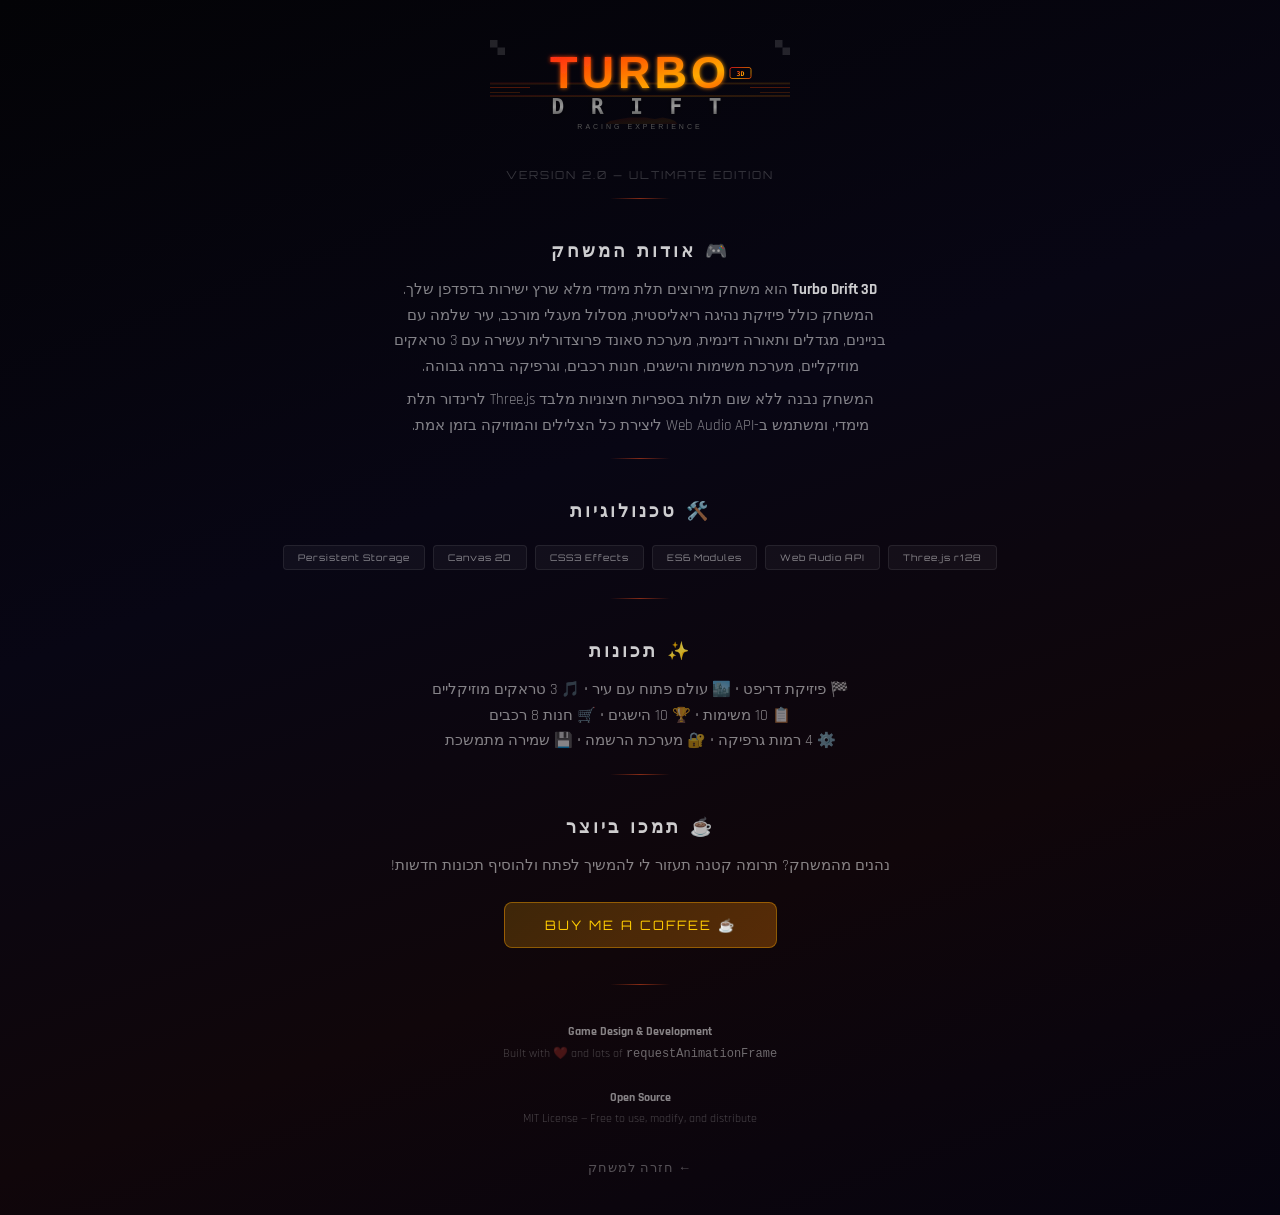
==== about.html @ 41822537 "Add files via upload" ====
<!DOCTYPE html>
<html lang="he" dir="rtl">
<head>
<meta charset="UTF-8">
<meta name="viewport" content="width=device-width, initial-scale=1.0">
<title>About — TURBO DRIFT 3D</title>
<link rel="icon" href="data:image/svg+xml,<svg xmlns='http://www.w3.org/2000/svg' viewBox='0 0 100 100'><text y='.9em' font-size='90'>🏎️</text></svg>">
<style>
@import url('https://fonts.googleapis.com/css2?family=Orbitron:wght@400;700;900&family=Rajdhani:wght@300;500;700&family=Bebas+Neue&display=swap');
*{margin:0;padding:0;box-sizing:border-box}
body{min-height:100vh;background:linear-gradient(160deg,#030306,#080614 40%,#10060a 70%,#060410);color:#fff;font-family:'Rajdhani',sans-serif;display:flex;flex-direction:column;align-items:center;padding:40px 20px}
.logo{width:300px;margin-bottom:20px}
h2{font-family:'Orbitron',monospace;font-size:18px;color:rgba(255,255,255,.8);letter-spacing:3px;margin:24px 0 12px;text-align:center}
.divider{width:60px;height:1px;background:linear-gradient(90deg,transparent,rgba(255,80,30,.5),transparent);margin:16px auto}
p{max-width:500px;text-align:center;color:rgba(255,255,255,.5);line-height:1.7;font-size:15px;margin:4px 0}
.version{font-family:'Orbitron',monospace;font-size:11px;color:rgba(255,255,255,.2);letter-spacing:2px;margin-top:8px}
.tech{display:flex;gap:8px;flex-wrap:wrap;justify-content:center;margin:12px 0}
.tech span{font-family:'Orbitron',monospace;font-size:9px;padding:6px 14px;background:rgba(255,255,255,.04);border:1px solid rgba(255,255,255,.08);border-radius:4px;color:rgba(255,255,255,.5);letter-spacing:1px}
.donate-btn{display:inline-block;margin:20px 0;padding:14px 40px;font-family:'Orbitron',monospace;font-size:13px;letter-spacing:2px;background:linear-gradient(135deg,rgba(255,170,0,.2),rgba(255,130,0,.3));color:#ffcc00;border:1px solid rgba(255,170,0,.4);border-radius:8px;text-decoration:none;transition:all .3s;text-transform:uppercase}
.donate-btn:hover{box-shadow:0 0 30px rgba(255,170,0,.2);background:linear-gradient(135deg,rgba(255,170,0,.3),rgba(255,130,0,.45))}
.back{margin-top:30px;font-size:13px;color:rgba(255,255,255,.3);text-decoration:none;letter-spacing:1px}
.back:hover{color:rgba(255,255,255,.7)}
.credits{margin-top:20px;text-align:center;color:rgba(255,255,255,.25);font-size:12px;line-height:1.8}
.credits strong{color:rgba(255,255,255,.5)}
</style>
</head>
<body>

<img src="assets/logo.svg" class="logo" alt="Turbo Drift 3D">
<div class="version">VERSION 2.0 — ULTIMATE EDITION</div>

<div class="divider"></div>

<h2>🎮 אודות המשחק</h2>
<p>
  <strong style="color:rgba(255,255,255,.8)">Turbo Drift 3D</strong> הוא משחק מירוצים תלת מימדי מלא שרץ ישירות בדפדפן שלך.
  המשחק כולל פיזיקת נהיגה ריאליסטית, מסלול מעגלי מורכב, עיר שלמה עם בניינים, מגדלים ותאורה דינמית,
  מערכת סאונד פרוצדורלית עשירה עם 3 טראקים מוזיקליים, מערכת משימות והישגים, חנות רכבים, וגרפיקה ברמה גבוהה.
</p>
<p>
  המשחק נבנה ללא שום תלות בספריות חיצוניות מלבד Three.js לרינדור תלת מימדי,
  ומשתמש ב-Web Audio API ליצירת כל הצלילים והמוזיקה בזמן אמת.
</p>

<div class="divider"></div>

<h2>🛠️ טכנולוגיות</h2>
<div class="tech">
  <span>Three.js r128</span>
  <span>Web Audio API</span>
  <span>ES6 Modules</span>
  <span>CSS3 Effects</span>
  <span>Canvas 2D</span>
  <span>Persistent Storage</span>
</div>

<div class="divider"></div>

<h2>✨ תכונות</h2>
<p>
  🏁 פיזיקת דריפט • 🏙️ עולם פתוח עם עיר • 🎵 3 טראקים מוזיקליים<br>
  📋 10 משימות • 🏆 10 הישגים • 🛒 חנות 8 רכבים<br>
  ⚙️ 4 רמות גרפיקה • 🔐 מערכת הרשמה • 💾 שמירה מתמשכת
</p>

<div class="divider"></div>

<h2>☕ תמכו ביוצר</h2>
<p>נהנים מהמשחק? תרומה קטנה תעזור לי להמשיך לפתח ולהוסיף תכונות חדשות!</p>
<a href="https://buymeacoffee.com" target="_blank" class="donate-btn">☕ BUY ME A COFFEE</a>

<div class="divider"></div>

<div class="credits">
  <strong>Game Design & Development</strong><br>
  Built with ❤️ and lots of <code style="color:rgba(255,255,255,.4)">requestAnimationFrame</code><br><br>
  <strong>Open Source</strong><br>
  MIT License — Free to use, modify, and distribute
</div>

<a href="index.html" class="back">← חזרה למשחק</a>

</body>
</html>
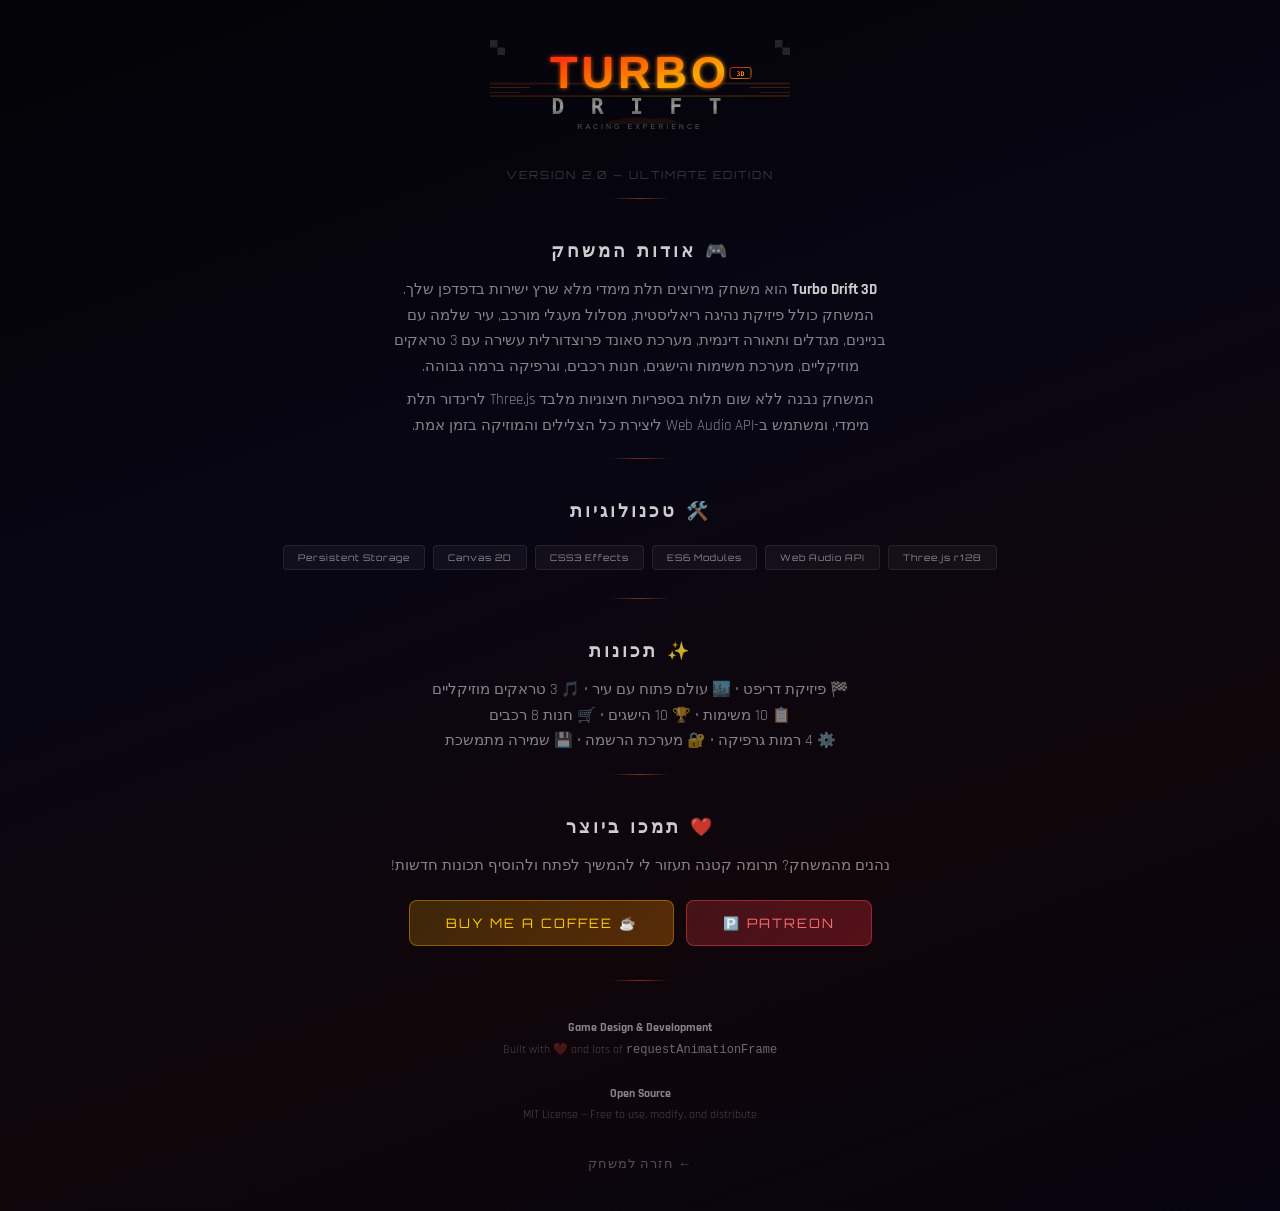
==== commit ffb01068: "v3: championship, smarter AI, visual juice, driving settings, Patreon New features: - Championship m" ====
--- a/about.html
+++ b/about.html
@@ -16,8 +16,11 @@
 .version{font-family:'Orbitron',monospace;font-size:11px;color:rgba(255,255,255,.2);letter-spacing:2px;margin-top:8px}
 .tech{display:flex;gap:8px;flex-wrap:wrap;justify-content:center;margin:12px 0}
 .tech span{font-family:'Orbitron',monospace;font-size:9px;padding:6px 14px;background:rgba(255,255,255,.04);border:1px solid rgba(255,255,255,.08);border-radius:4px;color:rgba(255,255,255,.5);letter-spacing:1px}
-.donate-btn{display:inline-block;margin:20px 0;padding:14px 40px;font-family:'Orbitron',monospace;font-size:13px;letter-spacing:2px;background:linear-gradient(135deg,rgba(255,170,0,.2),rgba(255,130,0,.3));color:#ffcc00;border:1px solid rgba(255,170,0,.4);border-radius:8px;text-decoration:none;transition:all .3s;text-transform:uppercase}
+.donate-row{display:flex;gap:12px;flex-wrap:wrap;justify-content:center;margin:18px 0}
+.donate-btn{display:inline-block;padding:14px 36px;font-family:'Orbitron',monospace;font-size:13px;letter-spacing:2px;background:linear-gradient(135deg,rgba(255,170,0,.2),rgba(255,130,0,.3));color:#ffcc00;border:1px solid rgba(255,170,0,.4);border-radius:8px;text-decoration:none;transition:all .3s;text-transform:uppercase}
 .donate-btn:hover{box-shadow:0 0 30px rgba(255,170,0,.2);background:linear-gradient(135deg,rgba(255,170,0,.3),rgba(255,130,0,.45))}
+.patreon-btn{background:linear-gradient(135deg,rgba(255,66,77,.22),rgba(232,40,52,.32));color:#ff6b73;border-color:rgba(255,66,77,.45)}
+.patreon-btn:hover{box-shadow:0 0 30px rgba(255,66,77,.25);background:linear-gradient(135deg,rgba(255,66,77,.34),rgba(232,40,52,.46))}
 .back{margin-top:30px;font-size:13px;color:rgba(255,255,255,.3);text-decoration:none;letter-spacing:1px}
 .back:hover{color:rgba(255,255,255,.7)}
 .credits{margin-top:20px;text-align:center;color:rgba(255,255,255,.25);font-size:12px;line-height:1.8}
@@ -65,9 +68,13 @@
 
 <div class="divider"></div>
 
-<h2>☕ תמכו ביוצר</h2>
+<h2>❤️ תמכו ביוצר</h2>
 <p>נהנים מהמשחק? תרומה קטנה תעזור לי להמשיך לפתח ולהוסיף תכונות חדשות!</p>
-<a href="https://buymeacoffee.com" target="_blank" class="donate-btn">☕ BUY ME A COFFEE</a>
+<!-- TODO: replace the Patreon href with the creator's exact page URL -->
+<div class="donate-row">
+  <a href="https://www.patreon.com/" target="_blank" rel="noopener" class="donate-btn patreon-btn">🅿️ PATREON</a>
+  <a href="https://buymeacoffee.com" target="_blank" rel="noopener" class="donate-btn">☕ BUY ME A COFFEE</a>
+</div>
 
 <div class="divider"></div>
 
